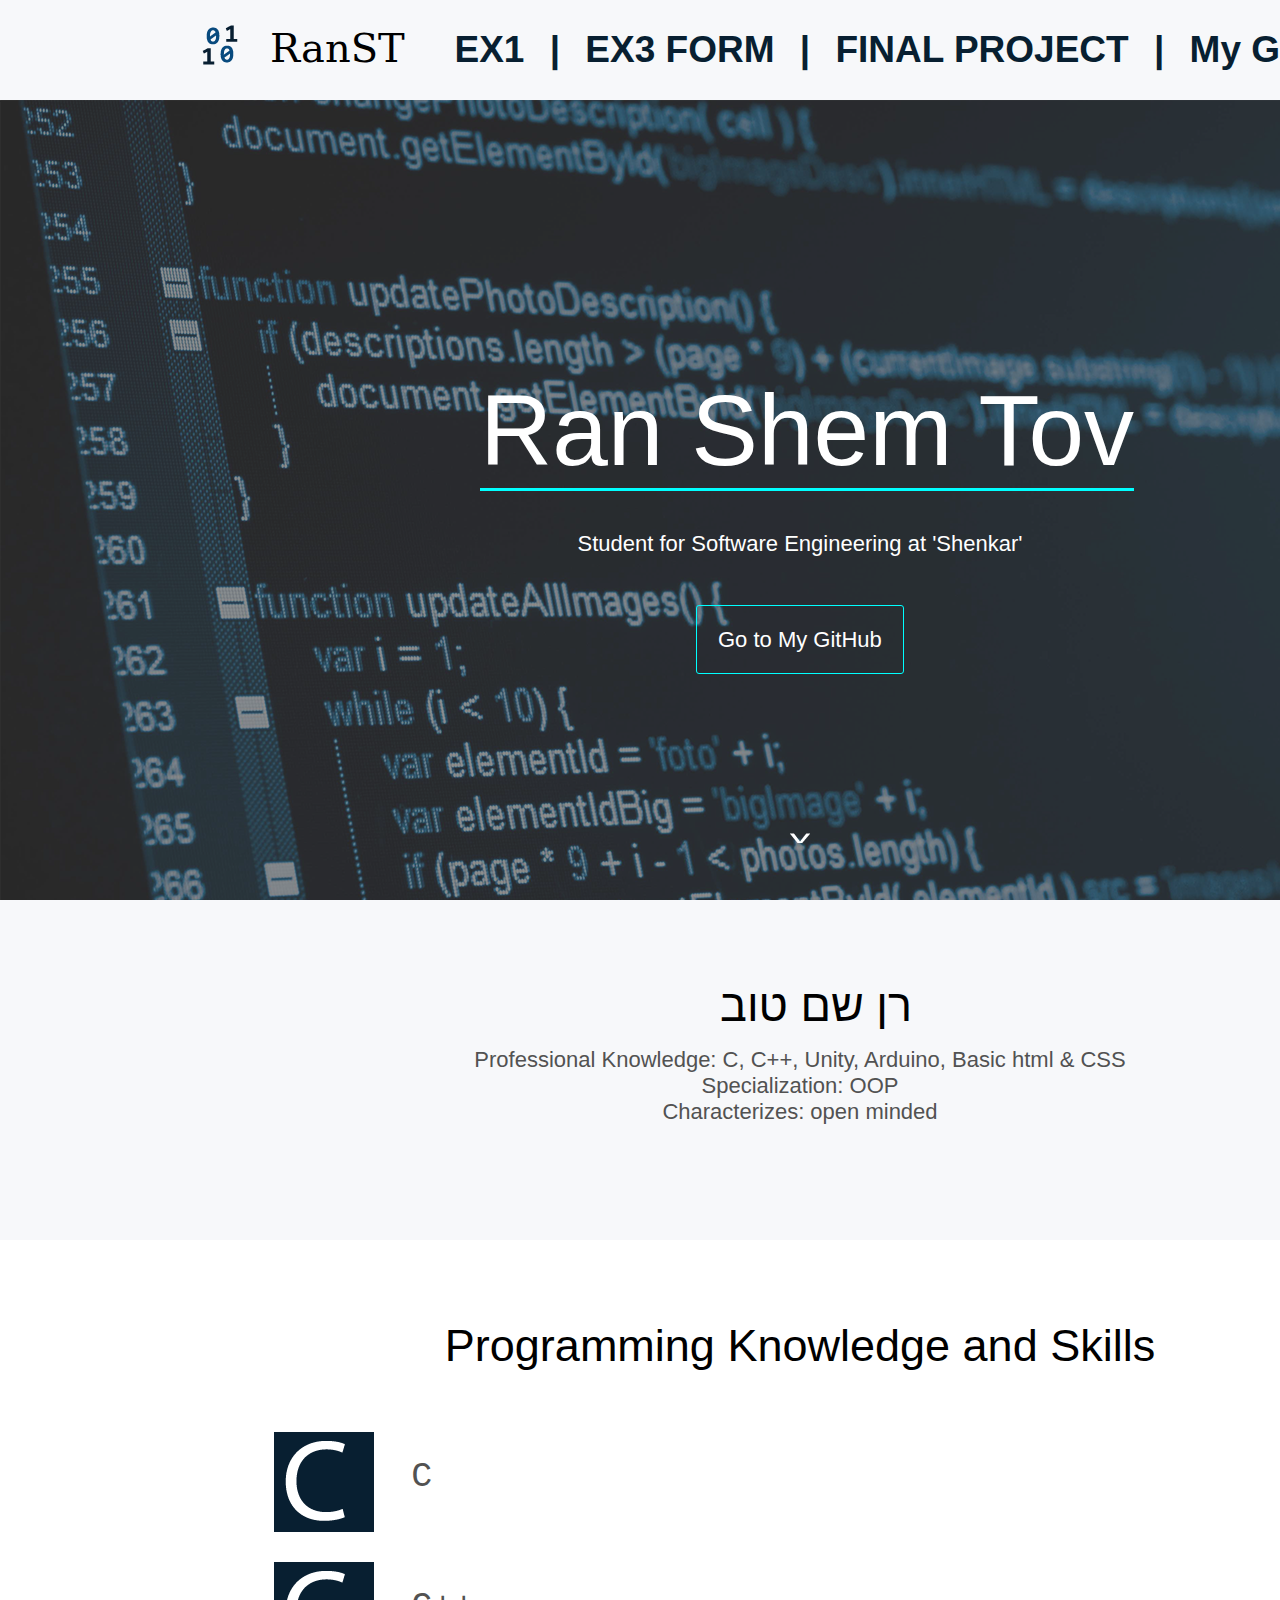
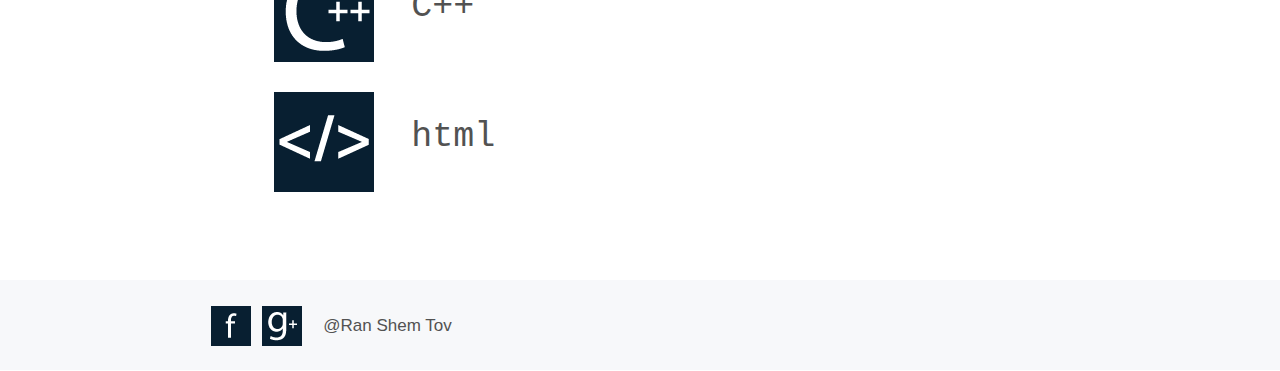
==== index.html @ 118c8d3a "Add existing file" ====
<!DOCTYPE html>
<html>
	<head>
		<meta charset="UTF-8">
		<title>ex2, Ran Shem Tov</title>
		<link rel="stylesheet" href="includes/style.css">
	</head>
	
	<body>
		<header>
				<a  id="logo" href="http://shenkar.html5-book.co.il/2017-2018/web1/dev_45/index.html">
				RanST</a>
			<nav id="topNav">
				<a href="http://shenkar.html5-book.co.il/2017-2018/web1/dev_45/ex1/index.html">	
				EX1</a>
				<article> &#124 </article>

				<a href="#">EX3 FORM</a>	
				<article> &#124 </article>
				
				<a href="#">FINAL PROJECT</a>	
				<article> &#124 </article>
				
				<a href="https://github.com/ranshemt">My GitHub</a>		
			</nav>
		</header>

		
		<main>
			<section class="cover">
				<h1>Ran Shem Tov</h1>
				<p>Student for Software Engineering at 'Shenkar'</p>
				<a href="https://github.com/ranshemt">Go to My GitHub</a>
				<h3></h3>
			</section>

			<section class="aboutMe">
				<h2>רן שם טוב</h2>
				<p>Professional Knowledge: C, C++, Unity, Arduino, Basic html & CSS</p>
				<p>Specialization: OOP</p>
				<p>Characterizes: open minded</p>
			</section>

			<section class="knowledge">
				<h2>Programming Knowledge and Skills</h2>
					<article> <img src="images\myC.png" alt="C"> <h3>C</h3> <br> </article>
					<article> <img src="images\myCpp.png" alt="C++"> <h3>C++</h3> <br> </article>
					<article> <img src="images\myHtml.png" alt="html">  <h3>html</h3> </article>
			</section>
		</main>


		<footer>
			<article>
				<a href="https://www.facebook.com/ranshem">
					<img src="images\myFacebook.png" alt="facebook"> </a>
				<a href="https://plus.google.com/u/1/107658854306422871420"> 
					<img src="images\myG.png" alt="google"> </a>
				<h5>@Ran Shem Tov</h5>
			</article>
		</footer>
	</body>

</html>
---- includes/style.css ----
*{margin: 0; padding: 0; font-family: sans-serif;}

footer, main, section, nav {
	display: block;
}

a{
	text-decoration: none;
	color: #696969;
}

p, article{
	font-size: 22px;
	font-weight: normal;
}

header{
	display: inline-block;
	height: 100px;
	width: 1600px;
	background-color: #f7f8fa;
}

h2{
	font-size: 45px;
	font-weight: normal;
}

#logo{
	display: inline-block;
	background-image: url(../images/myLogo.png);
	background-repeat: no-repeat;
	height: 40px;
	width: 40px;
	
	color: #000000;
	font-family: Constantia, "Lucida Bright", "DejaVu Serif", Georgia, "serif";
	font-size: 40px;
	
	
	padding-left: 70px;
	margin-top:25px;
	margin-right: 140px;
	margin-left: 200px;
}

#topNav, #topNav a, #topNav article{
	display: inline-block;
	
	color: #081F31;
	font-weight: bold;
	font-size: 37px;
	
	margin-right: 15px;
}


#topNav a:hover{
	color: #696969;
}

.cover{
	background-image: url(../images/myCover_ex2.png);
	height: 800px;
	width: 1600px;
	
	
	display: block;
}

.cover h1{
	color:#FFFFFF;
	font-size: 100px;
	font-weight: normal;
	
	border-bottom: normal;
	border-bottom-style: solid;
	border-bottom-color: #00FFFF;
	
	display: inline-block;
	padding-top: 273px;
	margin-left: 480px;
}

.cover p{
	color:#FFFFFF;
	padding-top: 40px;
	padding-bottom: 70px;
	text-align: center;
}

.cover a{
	color:#FFFFFF;
	font-size: 22px;
	font-weight: normal;
	
	border: thin;
	border-style: solid;
	border-radius: 3px;
	border-color:#00FFFF;
	
	padding: 21px;
	margin-left: 696px;
}

.cover h3{
	background-image: url(../images/arrow.png);
	height: 10px;
	width: 20px;
	
	margin-top:180px;
	margin-left:790px;
}

.aboutMe{
	width:1600px;
	height:340px;
	background-color: #f7f8fa;
	
}

.aboutMe h2{
	padding-top:80px;
	padding-left: 720px;
	padding-bottom: 15px;
}

.aboutMe p{
	color: #525252;
	text-align: center;
}

.knowledge{
	width:1600px;
	height:640px;
	background-color: #FFFFFF;
}

.knowledge h2{
	padding-top: 80px;
	padding-bottom: 60px;
	text-align: center;
}

.knowledge article{
	height: 100px;	
	width:700px;
	margin-left: 274px;
	margin-bottom: 30px;
	line-height: 90px;
}

.knowledge h3{
	display: inline-block;
	color: #525252;
	font-size: 35px;
	font-weight: normal;
	font-family: Consolas, "Andale Mono", "Lucida Console", "Lucida Sans Typewriter", Monaco, "Courier New", "monospace";
	
	padding-left: 31px;
	vertical-align: top;
}

footer{
	display: inline-block;
	width:1600px;
	height:90px;
	background-color: #f7f8fa;
	line-height: 90px;

}

footer article {
	padding-left: 211px;
}

footer img{
	height:40px;
	width:40px;
	margin-right: 5px;
	vertical-align: middle;
}

footer h5{
	display: inline;
	margin-left: 10px;
		
	color: #525252;
	font-size: 17px;
	font-weight: normal;
	vertical-align: middle;
}
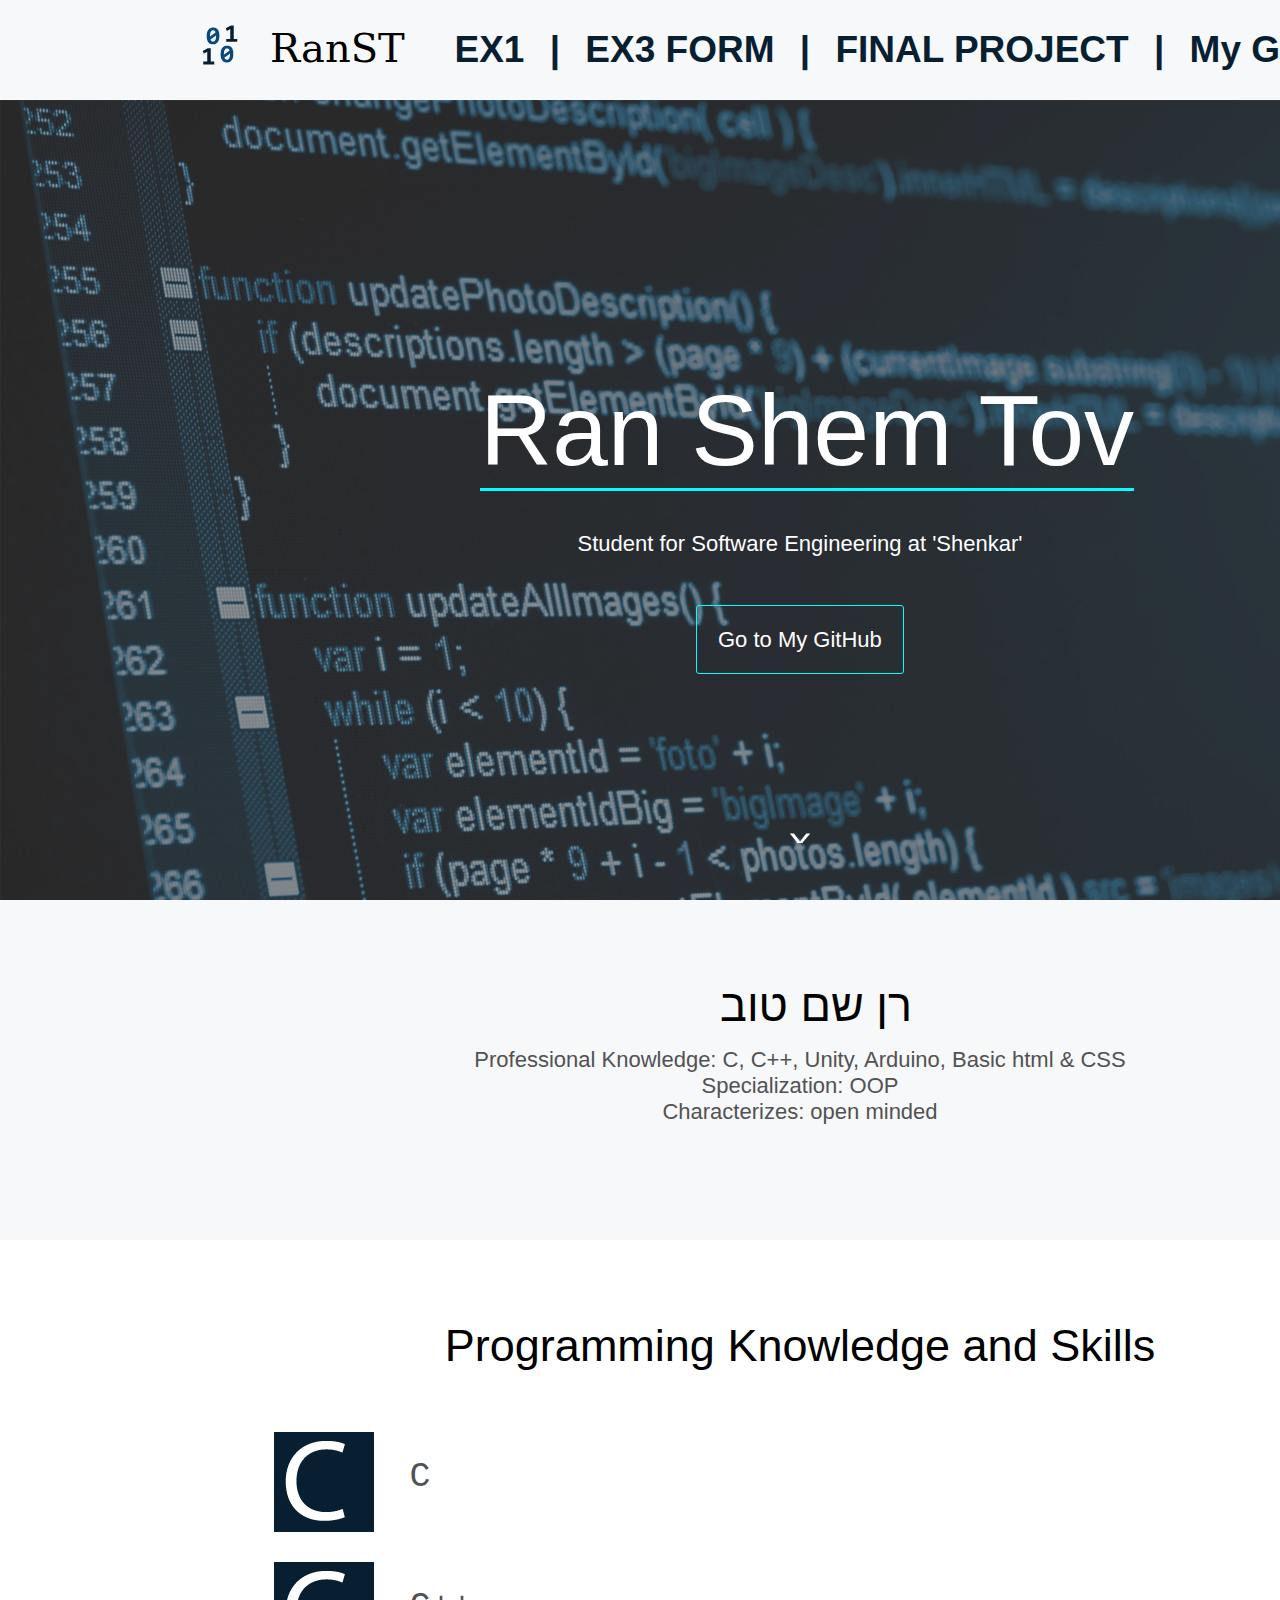
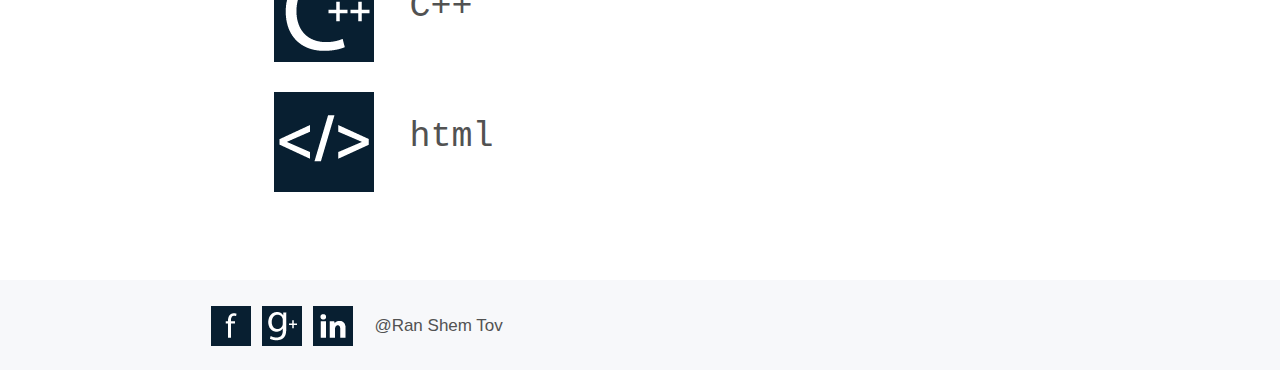
==== commit 2e002504: "Add files via upload" ====
--- a/index.html
+++ b/index.html
@@ -1,64 +1,68 @@
-<!DOCTYPE html>
-<html>
-	<head>
-		<meta charset="UTF-8">
-		<title>ex2, Ran Shem Tov</title>
-		<link rel="stylesheet" href="includes/style.css">
-	</head>
-	
-	<body>
-		<header>
-				<a  id="logo" href="http://shenkar.html5-book.co.il/2017-2018/web1/dev_45/index.html">
-				RanST</a>
-			<nav id="topNav">
-				<a href="http://shenkar.html5-book.co.il/2017-2018/web1/dev_45/ex1/index.html">	
-				EX1</a>
-				<article> &#124 </article>
-
-				<a href="#">EX3 FORM</a>	
-				<article> &#124 </article>
-				
-				<a href="#">FINAL PROJECT</a>	
-				<article> &#124 </article>
-				
-				<a href="https://github.com/ranshemt">My GitHub</a>		
-			</nav>
-		</header>
-
-		
-		<main>
-			<section class="cover">
-				<h1>Ran Shem Tov</h1>
-				<p>Student for Software Engineering at 'Shenkar'</p>
-				<a href="https://github.com/ranshemt">Go to My GitHub</a>
-				<h3></h3>
-			</section>
-
-			<section class="aboutMe">
-				<h2>רן שם טוב</h2>
-				<p>Professional Knowledge: C, C++, Unity, Arduino, Basic html & CSS</p>
-				<p>Specialization: OOP</p>
-				<p>Characterizes: open minded</p>
-			</section>
-
-			<section class="knowledge">
-				<h2>Programming Knowledge and Skills</h2>
-					<article> <img src="images\myC.png" alt="C"> <h3>C</h3> <br> </article>
-					<article> <img src="images\myCpp.png" alt="C++"> <h3>C++</h3> <br> </article>
-					<article> <img src="images\myHtml.png" alt="html">  <h3>html</h3> </article>
-			</section>
-		</main>
-
-
-		<footer>
-			<article>
-				<a href="https://www.facebook.com/ranshem">
-					<img src="images\myFacebook.png" alt="facebook"> </a>
-				<a href="https://plus.google.com/u/1/107658854306422871420"> 
-					<img src="images\myG.png" alt="google"> </a>
-				<h5>@Ran Shem Tov</h5>
-			</article>
-		</footer>
-	</body>
-
+<!DOCTYPE html>
+<html>
+	<head>
+		<meta charset="UTF-8">
+		<title>ex2, Ran Shem Tov</title>
+		<link rel="stylesheet" href="includes/style.css">
+	</head>
+	
+	<body>
+		<header>
+				<a  id="logo" href="http://shenkar.html5-book.co.il/2017-2018/web1/dev_45/index.html">
+				RanST</a>
+			<nav id="topNav">
+				<a href="http://shenkar.html5-book.co.il/2017-2018/web1/dev_45/ex1/index.html">	
+				EX1</a>
+				<article> &#124 </article>
+
+				<a href="#">EX3 FORM</a>	
+				<article> &#124 </article>
+				
+				<a href="#">FINAL PROJECT</a>	
+				<article> &#124 </article>
+				
+				<a href="https://github.com/ranshemt">My GitHub</a>		
+			</nav>
+		</header>
+
+		
+		<main>
+			<section class="cover">
+				<h1>Ran Shem Tov</h1>
+				<p>Student for Software Engineering at 'Shenkar'</p>
+				<a href="https://github.com/ranshemt">Go to My GitHub</a>
+				<h3></h3>
+			</section>
+
+			<section class="aboutMe">
+				<h2>רן שם טוב</h2>
+				<p>Professional Knowledge: C, C++, Unity, Arduino, Basic html & CSS</p>
+				<p>Specialization: OOP</p>
+				<p>Characterizes: open minded</p>
+			</section>
+
+			<section class="knowledge">
+				<h2>Programming Knowledge and Skills</h2>
+					<ul>
+						<li><img src="images\myC.png" alt="C"> <h3>C</h3> <br></li>
+						<li><img src="images\myCpp.png" alt="C++"> <h3>C++</h3> <br></li>
+						<li><img src="images\myHtml.png" alt="html">  <h3>html</h3></li>
+					</ul>
+			</section>
+		</main>
+
+
+		<footer>
+			<article>
+				<a href="https://www.facebook.com/ranshem">
+					<img src="images\myFacebook.png" alt="facebook"> </a>
+				<a href="https://plus.google.com/u/1/107658854306422871420"> 
+					<img src="images\myG.png" alt="google"> </a>
+				<a href="https://www.linkedin.com/in/ran-st/"> 
+					<img src="images\myLinkedin.png" alt="Linkedin"> </a>
+				<h5>@Ran Shem Tov</h5>
+			</article>
+		</footer>
+	</body>
+
 </html>--- a/includes/style.css
+++ b/includes/style.css
@@ -1,192 +1,193 @@
-*{margin: 0; padding: 0; font-family: sans-serif;}
-
-footer, main, section, nav {
-	display: block;
-}
-
-a{
-	text-decoration: none;
-	color: #696969;
-}
-
-p, article{
-	font-size: 22px;
-	font-weight: normal;
-}
-
-header{
-	display: inline-block;
-	height: 100px;
-	width: 1600px;
-	background-color: #f7f8fa;
-}
-
-h2{
-	font-size: 45px;
-	font-weight: normal;
-}
-
-#logo{
-	display: inline-block;
-	background-image: url(../images/myLogo.png);
-	background-repeat: no-repeat;
-	height: 40px;
-	width: 40px;
-	
-	color: #000000;
-	font-family: Constantia, "Lucida Bright", "DejaVu Serif", Georgia, "serif";
-	font-size: 40px;
-	
-	
-	padding-left: 70px;
-	margin-top:25px;
-	margin-right: 140px;
-	margin-left: 200px;
-}
-
-#topNav, #topNav a, #topNav article{
-	display: inline-block;
-	
-	color: #081F31;
-	font-weight: bold;
-	font-size: 37px;
-	
-	margin-right: 15px;
-}
-
-
-#topNav a:hover{
-	color: #696969;
-}
-
-.cover{
-	background-image: url(../images/myCover_ex2.png);
-	height: 800px;
-	width: 1600px;
-	
-	
-	display: block;
-}
-
-.cover h1{
-	color:#FFFFFF;
-	font-size: 100px;
-	font-weight: normal;
-	
-	border-bottom: normal;
-	border-bottom-style: solid;
-	border-bottom-color: #00FFFF;
-	
-	display: inline-block;
-	padding-top: 273px;
-	margin-left: 480px;
-}
-
-.cover p{
-	color:#FFFFFF;
-	padding-top: 40px;
-	padding-bottom: 70px;
-	text-align: center;
-}
-
-.cover a{
-	color:#FFFFFF;
-	font-size: 22px;
-	font-weight: normal;
-	
-	border: thin;
-	border-style: solid;
-	border-radius: 3px;
-	border-color:#00FFFF;
-	
-	padding: 21px;
-	margin-left: 696px;
-}
-
-.cover h3{
-	background-image: url(../images/arrow.png);
-	height: 10px;
-	width: 20px;
-	
-	margin-top:180px;
-	margin-left:790px;
-}
-
-.aboutMe{
-	width:1600px;
-	height:340px;
-	background-color: #f7f8fa;
-	
-}
-
-.aboutMe h2{
-	padding-top:80px;
-	padding-left: 720px;
-	padding-bottom: 15px;
-}
-
-.aboutMe p{
-	color: #525252;
-	text-align: center;
-}
-
-.knowledge{
-	width:1600px;
-	height:640px;
-	background-color: #FFFFFF;
-}
-
-.knowledge h2{
-	padding-top: 80px;
-	padding-bottom: 60px;
-	text-align: center;
-}
-
-.knowledge article{
-	height: 100px;	
-	width:700px;
-	margin-left: 274px;
-	margin-bottom: 30px;
-	line-height: 90px;
-}
-
-.knowledge h3{
-	display: inline-block;
-	color: #525252;
-	font-size: 35px;
-	font-weight: normal;
-	font-family: Consolas, "Andale Mono", "Lucida Console", "Lucida Sans Typewriter", Monaco, "Courier New", "monospace";
-	
-	padding-left: 31px;
-	vertical-align: top;
-}
-
-footer{
-	display: inline-block;
-	width:1600px;
-	height:90px;
-	background-color: #f7f8fa;
-	line-height: 90px;
-
-}
-
-footer article {
-	padding-left: 211px;
-}
-
-footer img{
-	height:40px;
-	width:40px;
-	margin-right: 5px;
-	vertical-align: middle;
-}
-
-footer h5{
-	display: inline;
-	margin-left: 10px;
-		
-	color: #525252;
-	font-size: 17px;
-	font-weight: normal;
-	vertical-align: middle;
+*{margin: 0; padding: 0; font-family: sans-serif;}
+
+footer, main, section, nav {
+	display: block;
+}
+
+a{
+	text-decoration: none;
+	color: #696969;
+}
+
+p, article{
+	font-size: 22px;
+	font-weight: normal;
+}
+
+header{
+	display: inline-block;
+	height: 100px;
+	width: 1600px;
+	background-color: #f7f8fa;
+}
+
+h2{
+	font-size: 45px;
+	font-weight: normal;
+}
+
+#logo{
+	display: inline-block;
+	background-image: url(../images/myLogo.png);
+	background-repeat: no-repeat;
+	height: 40px;
+	width: 40px;
+	
+	color: #000000;
+	font-family: Constantia, "Lucida Bright", "DejaVu Serif", Georgia, "serif";
+	font-size: 40px;
+	
+	
+	padding-left: 70px;
+	margin-top:25px;
+	margin-right: 140px;
+	margin-left: 200px;
+}
+
+#topNav, #topNav a, #topNav article{
+	display: inline-block;
+	
+	color: #081F31;
+	font-weight: bold;
+	font-size: 37px;
+	
+	margin-right: 15px;
+}
+
+
+#topNav a:hover{
+	color: #696969;
+}
+
+.cover{
+	background-image: url(../images/myCover_ex2.png);
+	height: 800px;
+	width: 1600px;
+	
+	
+	display: block;
+}
+
+.cover h1{
+	color:#FFFFFF;
+	font-size: 100px;
+	font-weight: normal;
+	
+	border-bottom: normal;
+	border-bottom-style: solid;
+	border-bottom-color: #00FFFF;
+	
+	display: inline-block;
+	padding-top: 273px;
+	margin-left: 480px;
+}
+
+.cover p{
+	color:#FFFFFF;
+	padding-top: 40px;
+	padding-bottom: 70px;
+	text-align: center;
+}
+
+.cover a{
+	color:#FFFFFF;
+	font-size: 22px;
+	font-weight: normal;
+	
+	border: thin;
+	border-style: solid;
+	border-radius: 3px;
+	border-color:#00FFFF;
+	
+	padding: 21px;
+	margin-left: 696px;
+}
+
+.cover h3{
+	background-image: url(../images/arrow.png);
+	height: 10px;
+	width: 20px;
+	
+	margin-top:180px;
+	margin-left:790px;
+}
+
+.aboutMe{
+	width:1600px;
+	height:340px;
+	background-color: #f7f8fa;
+	
+}
+
+.aboutMe h2{
+	padding-top:80px;
+	padding-left: 720px;
+	padding-bottom: 15px;
+}
+
+.aboutMe p{
+	color: #525252;
+	text-align: center;
+}
+
+.knowledge{
+	width:1600px;
+	height:640px;
+	background-color: #FFFFFF;
+}
+
+.knowledge h2{
+	padding-top: 80px;
+	padding-bottom: 60px;
+	text-align: center;
+}
+
+.knowledge li{
+	list-style-type: none;
+	height: 100px;	
+	width:700px;
+	margin-left: 274px;
+	margin-bottom: 30px;
+	line-height: 90px;
+}
+
+.knowledge h3{
+	display: inline-block;
+	color: #525252;
+	font-size: 35px;
+	font-weight: normal;
+	font-family: Consolas, "Andale Mono", "Lucida Console", "Lucida Sans Typewriter", Monaco, "Courier New", "monospace";
+	
+	padding-left: 31px;
+	vertical-align: top;
+}
+
+footer{
+	display: inline-block;
+	width:1600px;
+	height:90px;
+	background-color: #f7f8fa;
+	line-height: 90px;
+
+}
+
+footer article {
+	padding-left: 211px;
+}
+
+footer img{
+	height:40px;
+	width:40px;
+	margin-right: 5px;
+	vertical-align: middle;
+}
+
+footer h5{
+	display: inline;
+	margin-left: 10px;
+		
+	color: #525252;
+	font-size: 17px;
+	font-weight: normal;
+	vertical-align: middle;
 }